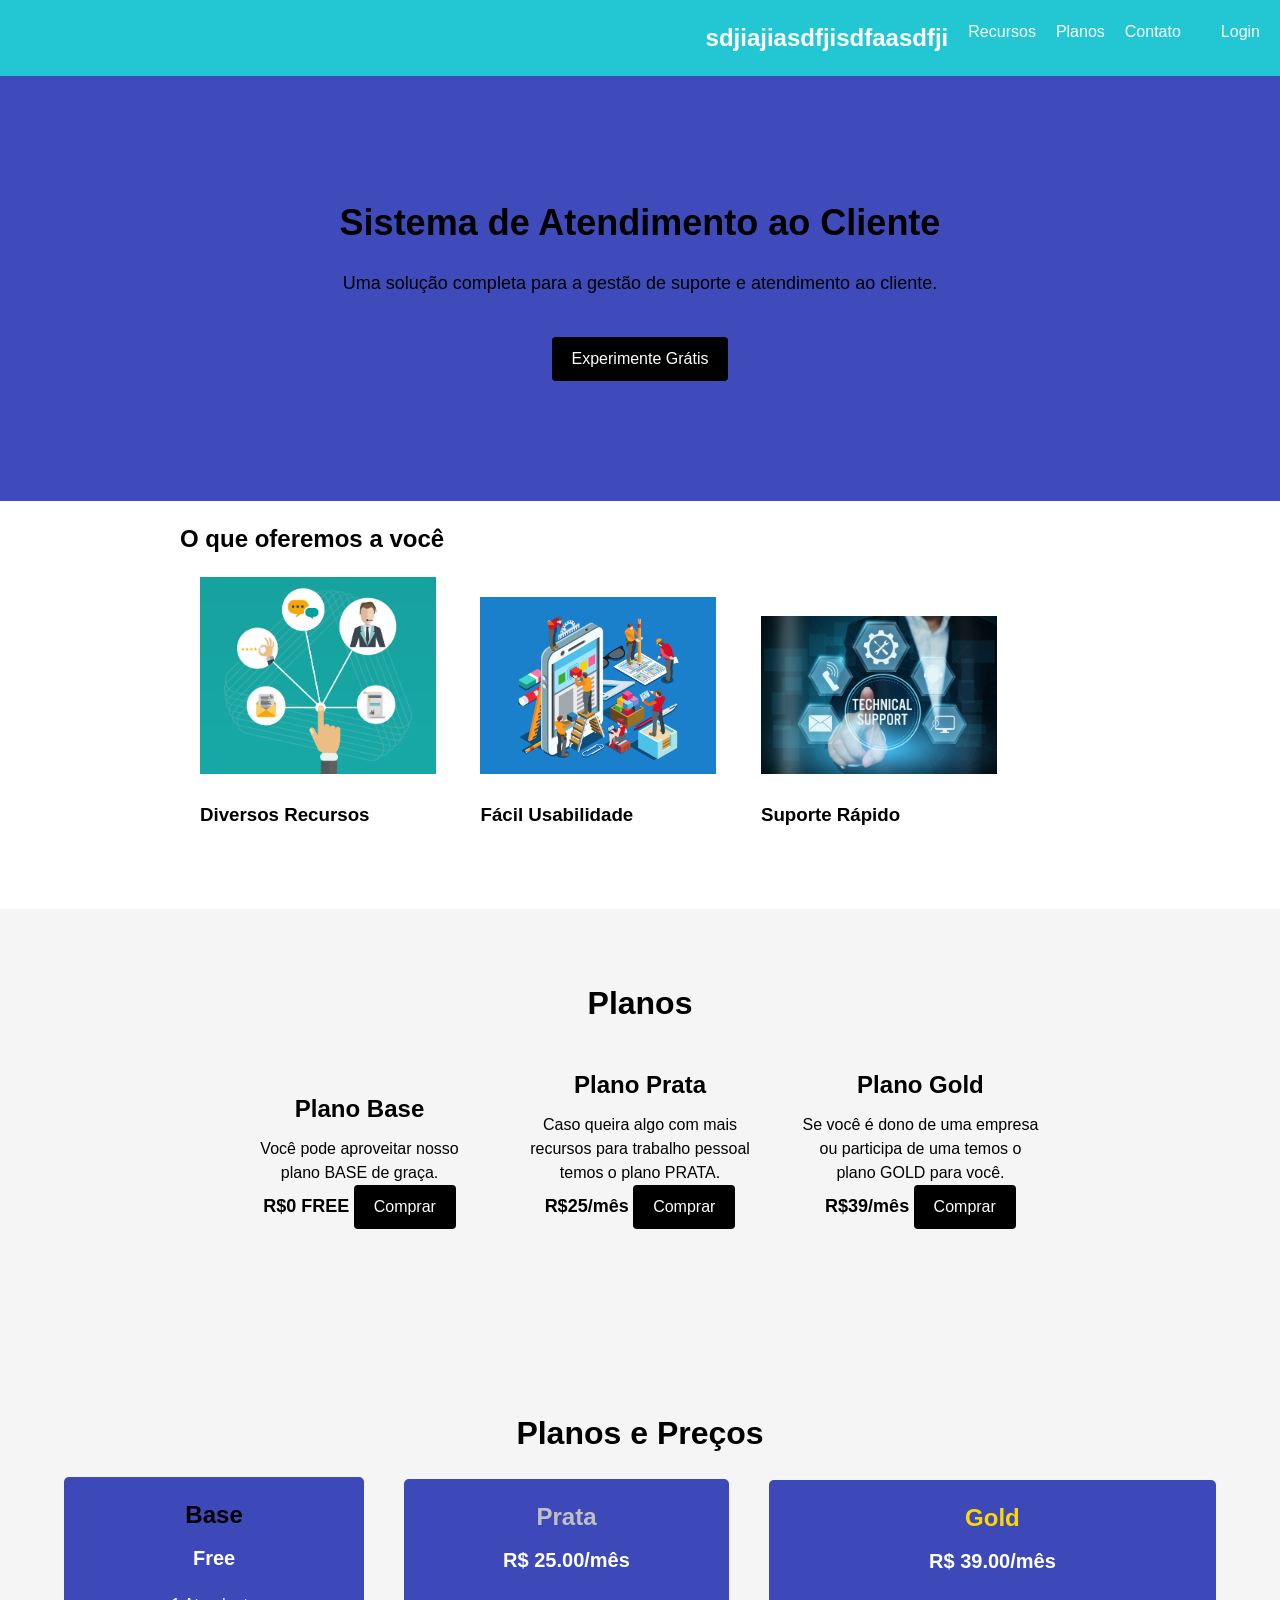
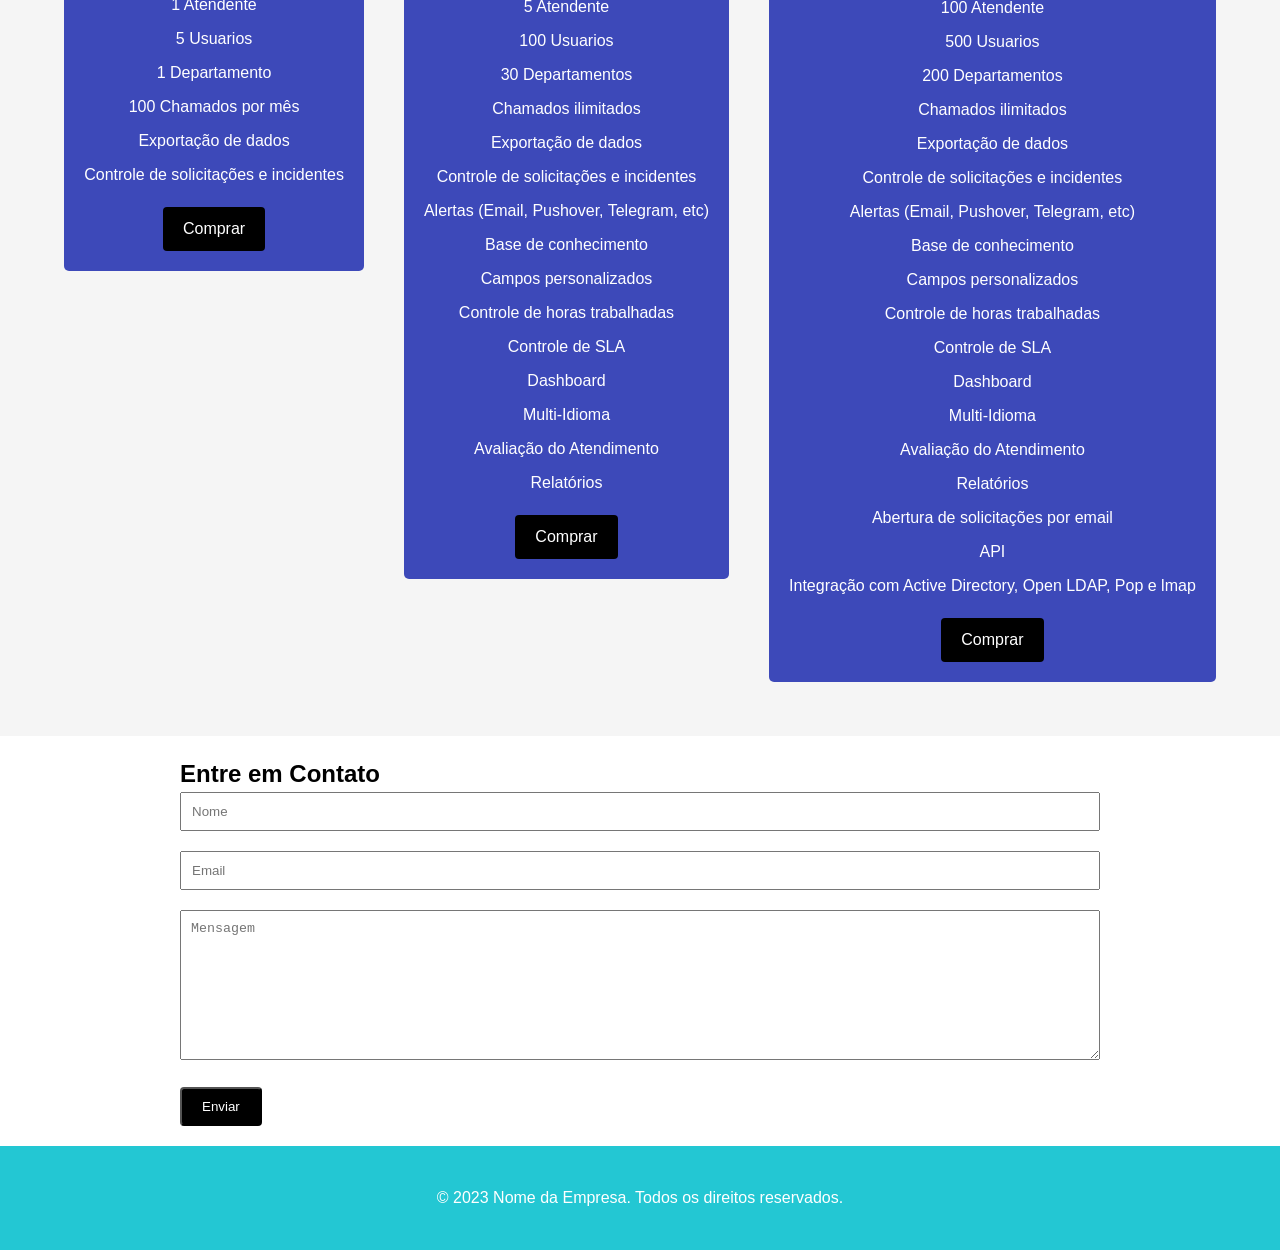
==== index.html @ fc224f91 "commit 2" ====
<!DOCTYPE html>
<html>
<head>
    <title>Título da Página</title>
    <link rel="stylesheet" type="text/css" href="style.css">
</head>
<body>
    <header>
        <nav>
            <div><h1> sdjiajiasdfjisdfaasdfji</h1></div>
           
            <a href="#">Recursos</a>
            <a href="#">Planos</a>
            <a href="#">Contato</a>
            <a></a>
            <a href="#">Login</a>
        </nav>
    </header>

    <section class="hero">
        <div class="container">
            <h1>Sistema de Atendimento ao Cliente</h1>
            <p>Uma solução completa para a gestão de suporte e atendimento ao cliente.</p>
            <a href="#" class="btn">Experimente Grátis</a>
        </div>
    </section>

    <section class="features">
        <div class="container">
            <h2>O que oferemos a você</h2>
            <div class="feature">
                <img src="img 3.png" alt="Recurso 1">
                <h3>Diversos Recursos</h3>
            </div>
            <div class="feature">
                <img src="img 2.png" alt="Recurso 2">
                <h3>Fácil Usabilidade</h3>
            </div>
            <div class="feature">
                <img src="img 1.jpg" alt="Recurso 3">
                <h3>Suporte Rápido</h3>

            </div>
        </div>
    </section>

    <section class="pricing">
        <div class="container">
            <h2>Planos</h2>
            <div class="plan">
                <h3>Plano Base</h3>
                <p>Você pode aproveitar nosso plano BASE de graça.</p>
                <span class="price">R$0 FREE</span>
                <a href="#" class="btn">Comprar</a>
        
            </div>
            <div class="plan">
                <h3>Plano Prata</h3>
                <p>Caso queira algo com mais recursos para trabalho pessoal temos o plano PRATA.</p>
                <span class="price">R$25/mês</span>
                <a href="#" class="btn">Comprar</a>
               
            </div>
            <div class="plan">
                <h3>Plano Gold</h3>
                <p>Se você é dono de uma empresa ou participa de uma temos o plano GOLD para você.</p>
                <span class="price">R$39/mês</span>
                <a href="#" class="btn">Comprar</a>
               
                    </div>
            </div>
        </div>
    
    </section>
    <section class="pricing">
        <h2>Planos e Preços</h2>
        <div class="pricing-options">
          <div class="option base">
            <h3>Base</h3>
            <p class="price">Free</p>
            <ul>
              <li>1 Atendente</li>
              <li>5 Usuarios</li>
              <li>1 Departamento</li>
              <li>100 Chamados por mês</li>
              <li>Exportação de dados</li>
              <li>Controle de solicitações e incidentes</li>
            </ul>
            <a href="#" class="btn">Comprar</a>
          </div>
          <div class="option prata">
            <h3>Prata</h3>
            <p class="price">R$ 25.00/mês</p>
            <ul>
              <li>5 Atendente</li>
              <li>100 Usuarios</li>
              <li>30 Departamentos</li>
              <li>Chamados ilimitados</li>
              <li>Exportação de dados</li>
              <li>Controle de solicitações e incidentes</li>
              <li>Alertas (Email, Pushover, Telegram, etc)</li>
              <li>Base de conhecimento</li>
              <li>Campos personalizados</li>
              <li>Controle de horas trabalhadas</li>
              <li>Controle de SLA</li>
              <li>Dashboard</li>
              <li>Multi-Idioma</li>
              <li>Avaliação do Atendimento</li>
              <li>Relatórios</li>
            </ul>
            <a href="#" class="btn">Comprar</a>
          </div>
          <div class="option gold">
            <h3>Gold</h3>
            <p class="price">R$ 39.00/mês</p>
            <ul>
              <li>100 Atendente</li>
              <li>500 Usuarios</li>
              <li>200 Departamentos</li>
              <li>Chamados ilimitados</li>
              <li>Exportação de dados</li>
              <li>Controle de solicitações e incidentes</li>
              <li>Alertas (Email, Pushover, Telegram, etc)</li>
              <li>Base de conhecimento</li>
              <li>Campos personalizados</li>
              <li>Controle de horas trabalhadas</li>
              <li>Controle de SLA</li>
              <li>Dashboard</li>
              <li>Multi-Idioma</li>
              <li>Avaliação do Atendimento</li>
              <li>Relatórios</li>
              <li>Abertura de solicitações por email</li>
              <li>API</li>
              <li>Integração com Active Directory, Open LDAP, Pop e lmap</li>
            </ul>
            <a href="#" class="btn">Comprar</a>
          </div>
        </div>
      </section>

    <section class="contact">
        <div class="container">
            <h2>Entre em Contato</h2>
            <form>
                <input type="text" placeholder="Nome">
                <input type="email" placeholder="Email">
                <textarea placeholder="Mensagem"></textarea>
                <button type="submit" class="btn">Enviar</button>
            </form>
        </div>
    </section>

    <footer>
        <div class="container">
            <p>&copy; 2023 Nome da Empresa. Todos os direitos reservados.</p>
        </div>
    </footer>
</body>
</html>
---- style.css ----
* {
    margin: 0;
    padding: 0;
    box-sizing: border-box;
    
}

body {
    font-family: Arial, sans-serif;
    line-height: 1.5;
    
}

.container {
    max-width: 960px;
    margin: 0 auto;
    padding: 20px;
}

header {
    background-color: #23c7d3;
    color: #fff;
    padding: 20px;
}

nav {
    display: flex;
    justify-content: flex-end;
}

nav a {
    color: #fff;
    text-decoration: none;
    margin-left: 20px;
}

section.hero {
    background-color: rgba(16, 31, 170, 0.801);
    text-align: center;
    padding: 100px 0;
}

section.hero h1 {
    font-size: 36px;
    margin-bottom: 20px;
}

section.hero p {
    font-size: 18px;
    margin-bottom: 40px;
}

.btn {
    display: inline-block;
    background-color: #000000;
    color: #fff;
    text-decoration: none;
    padding: 10px 20px;
    border-radius: 4px;
}

.section.features {
    text-align: center;
    padding: 100px 0;
}

.section.features h2 {
    font-size: 30px;
    margin-bottom: 40px;
}

.feature {
    display: inline-block;
    width: 30%;
    padding: 20px;
    margin-bottom: 40px;
}
.planos{
    text-align: center;
    color: #fff;
    }

.feature img {
    width: 100%;
    margin-bottom: 20px;
}
.pricing {
    text-align: center;
    padding: 50px 0;
    background-color: #f5f5f5;
  }

  .pricing h2 {
    font-size: 32px;
    margin-bottom: 20px;
  }

  .pricing-options {
    display: flex;
    justify-content: center;
    align-items: center;
  }

  .option {
    color: white;
    text-align: center;
    margin: 0 20px;
    padding: 20px;
    background-color: rgba(16, 31, 170, 0.801);
    border-radius: 5px;
  }
  .base{
    margin-bottom: 415px ;
  }
  .prata{
    margin-bottom: 105px;
  }
  .gold{
    margin-bottom: 0px;
  }

  .option h3 {
    font-size: 24px;
    margin-bottom: 10px;
  }

  .option p.price {
    font-size: 20px;
    margin-bottom: 20px;
  }

  .option ul {
    list-style-type: none;
    margin-bottom: 20px;
  }

  .option ul li {
    margin-bottom: 10px;
  }
  .option h3 {
    font-size: 24px;
    margin-bottom: 10px;
  }

 
  .option h3 {
    font-size: 24px;
    margin-bottom: 10px;
  }

 
  .option:nth-of-type(1) h3 {
    color: black;
  }

  .option:nth-of-type(2) h3 {
    color: silver;
  }

  .option:nth-of-type(3) h3 {
    color: gold; /
  }


.section.pricing {
    background-color: #f5f5f5;
    text-align: center;
    padding: 100px 0;
}

.section.pricing h2 {
    font-size: 30px;
    margin-bottom: 40px;
}

.plan {
    display: inline-block;
    width: 30%;
    padding: 20px;
    margin-bottom: 40px;
}

.plan h3 {
    font-size: 24px;
    margin-bottom: 10px;
}

.price {
    font-size: 18px;
    font-weight: bold;
    margin-bottom: 20px;
}

.section.contact {
    text-align: center;
    padding: 100px 0;
}

.section.contact h2 {
    font-size: 30px;
    margin-bottom: 40px;
}

form input,
form textarea {
    width: 100%;
    padding: 10px;
    margin-bottom: 20px;
}

form textarea {
    height: 150px;
}

footer {
    background-color: #23c7d3;
    color: #fff;
    text-align: center;
    padding: 20px;
}
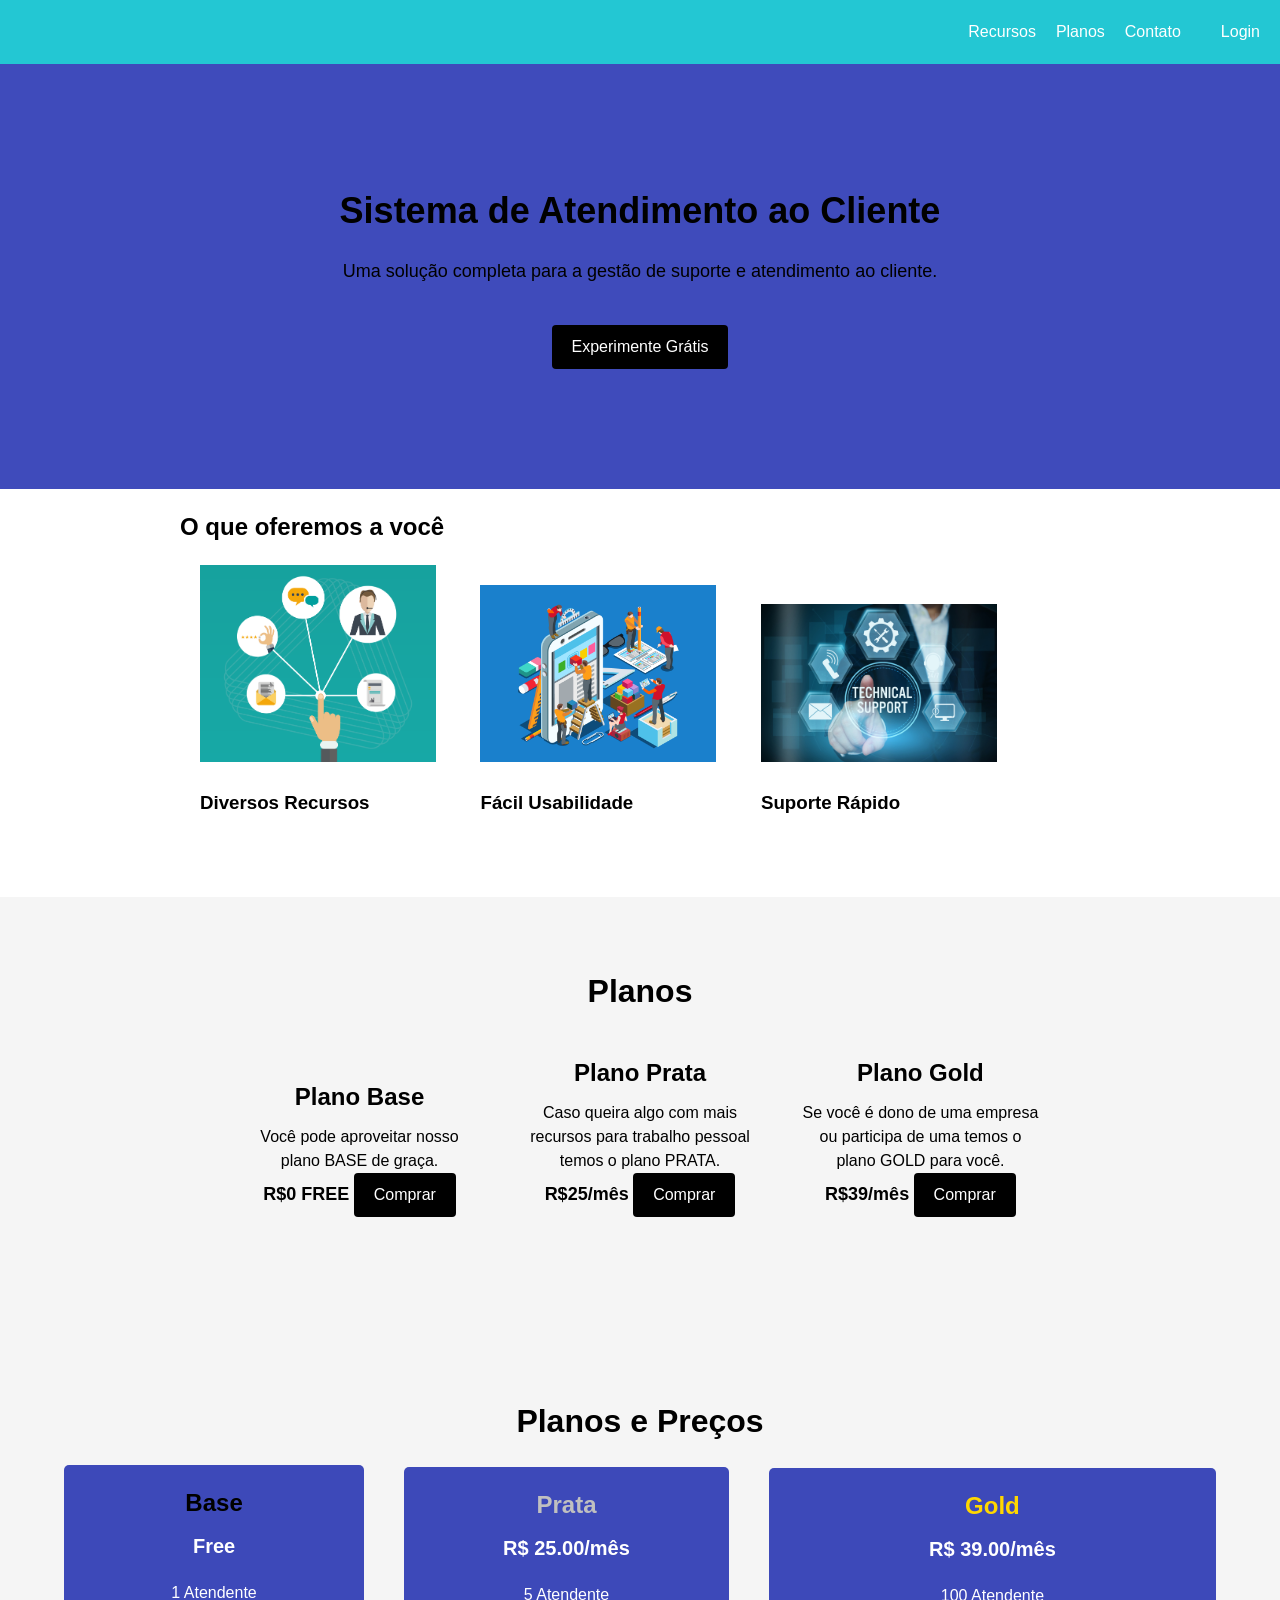
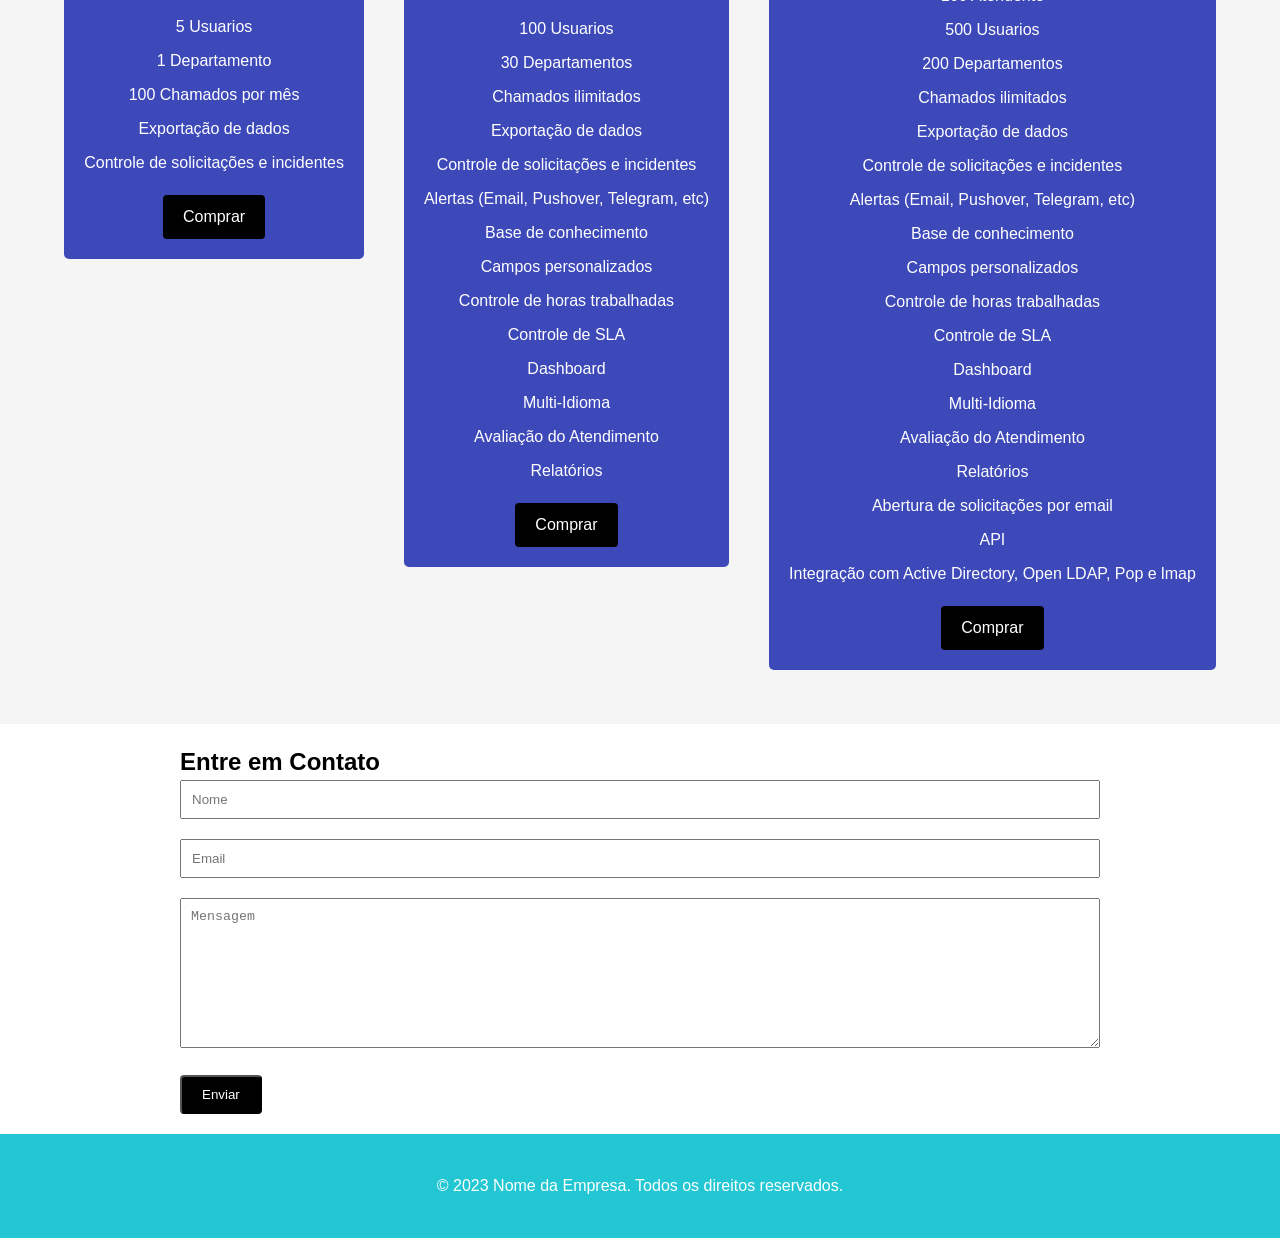
==== commit 4f515c2d: "commit 3" ====
--- a/index.html
+++ b/index.html
@@ -7,7 +7,6 @@
 <body>
     <header>
         <nav>
-            <div><h1> sdjiajiasdfjisdfaasdfji</h1></div>
            
             <a href="#">Recursos</a>
             <a href="#">Planos</a>
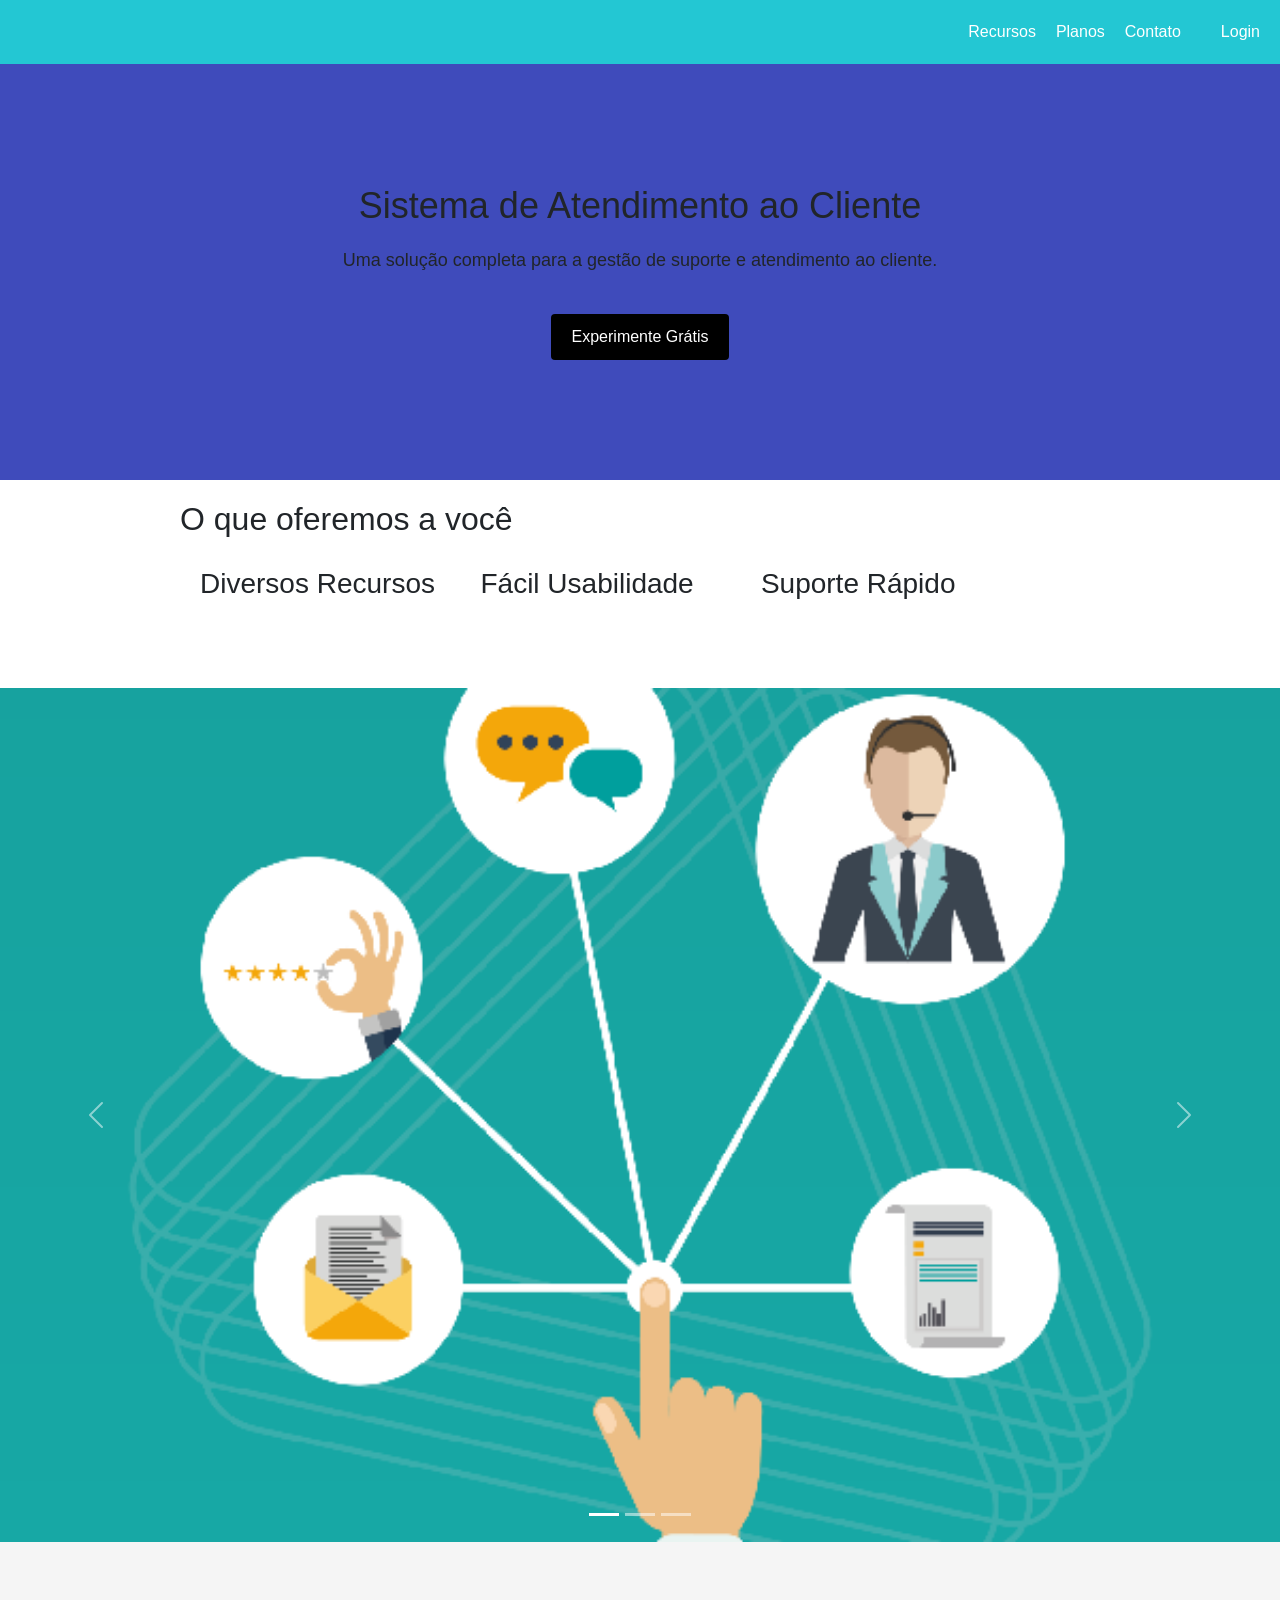
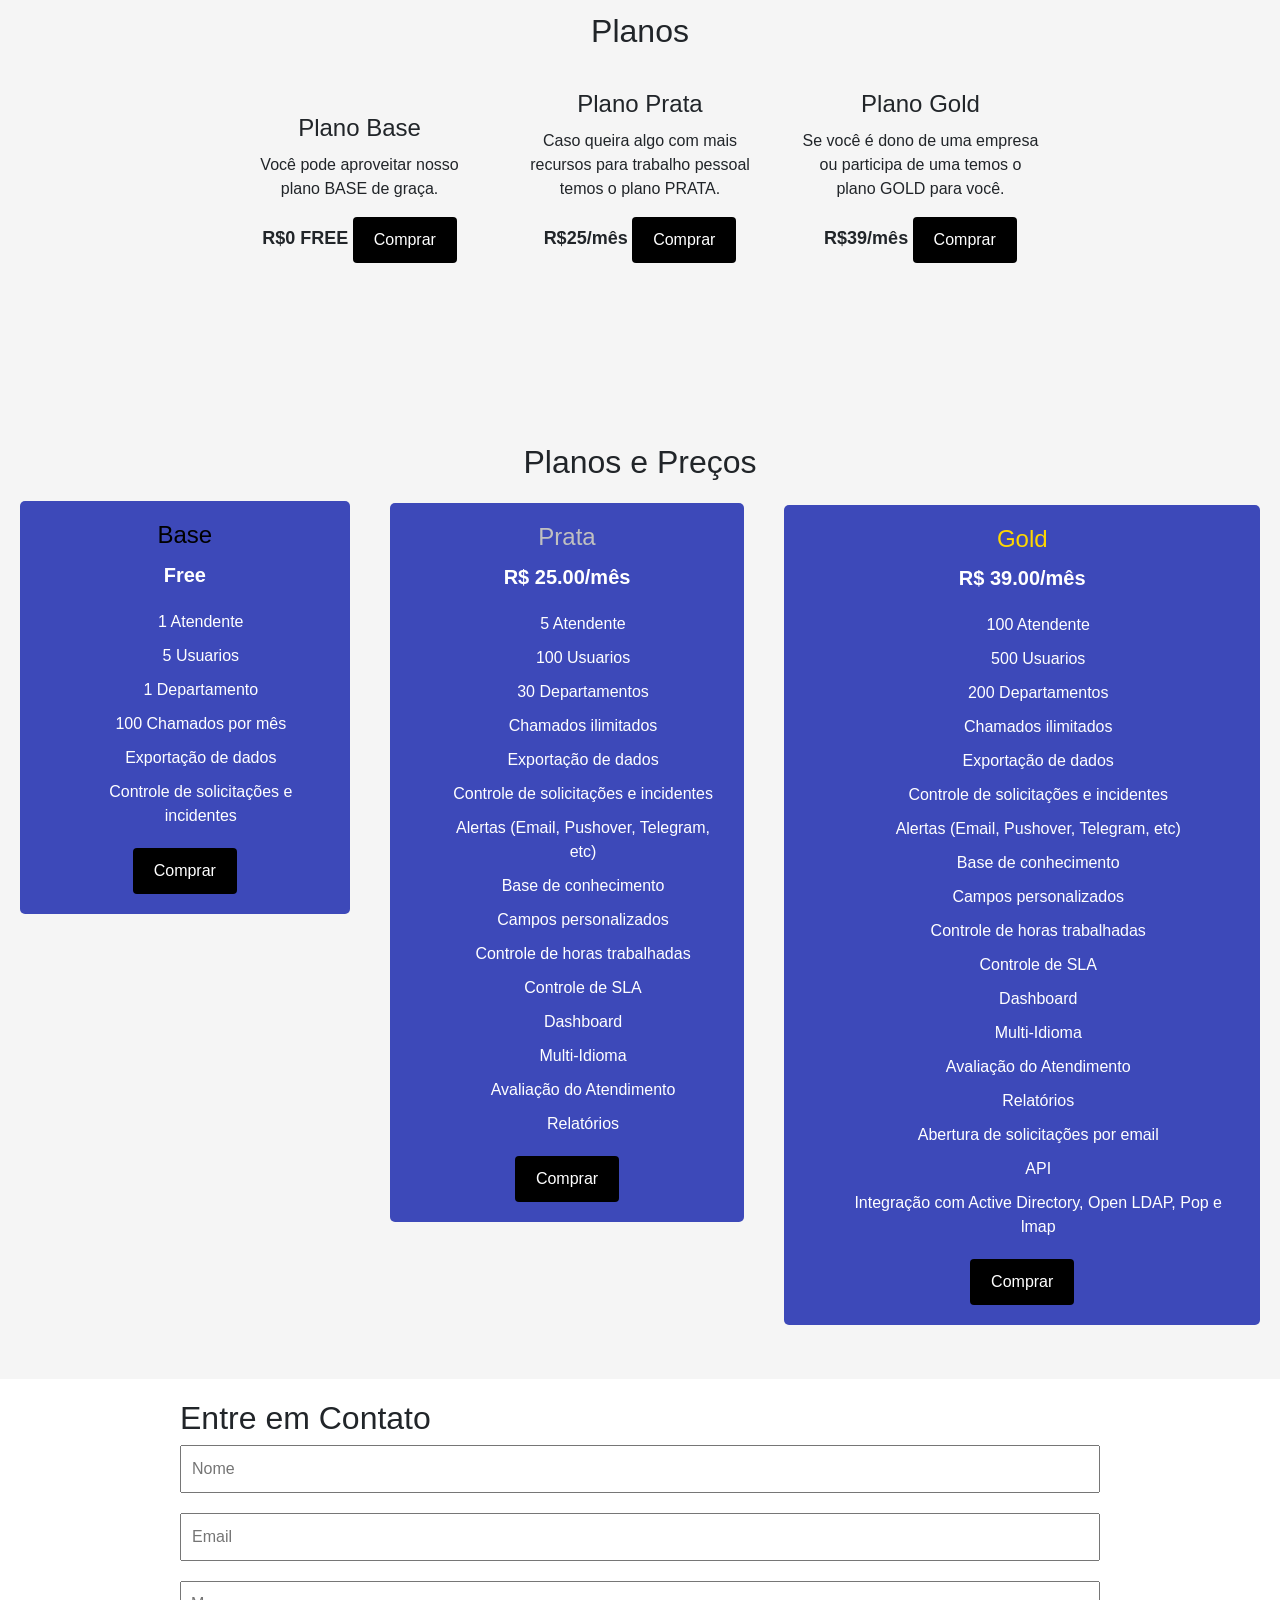
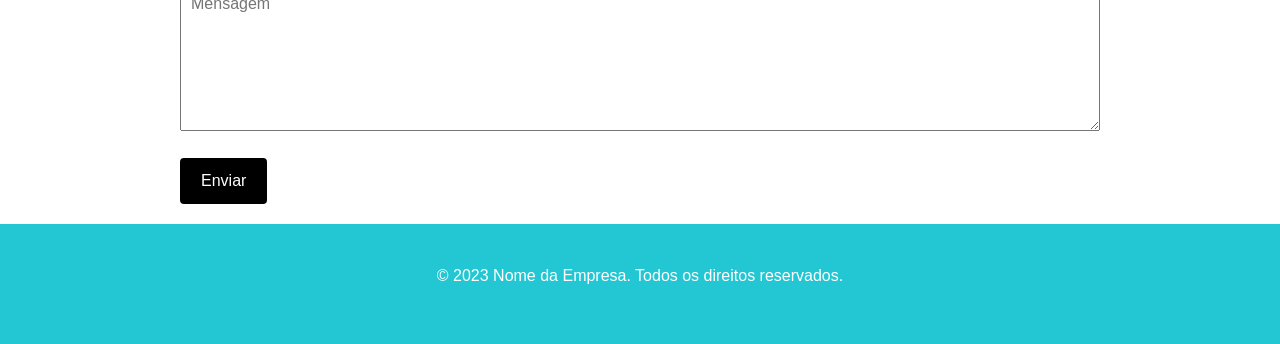
==== commit c134d1ae: "commit 4" ====
--- a/index.html
+++ b/index.html
@@ -1,19 +1,22 @@
 <!DOCTYPE html>
-<html>
+<html lang="pt">
 <head>
-    <title>Título da Página</title>
+    <meta charset="utf-8">
+    <meta name="viewport" content="width=device-width, initial-scale=1">
+    <link href="https://cdn.jsdelivr.net/npm/bootstrap@5.3.0/dist/css/bootstrap.min.css" rel="stylesheet" integrity="sha384-9ndCyUaIbzAi2FUVXJi0CjmCapSmO7SnpJef0486qhLnuZ2cdeRhO02iuK6FUUVM" crossorigin="anonymous">
+    <title>Nome da Empresa</title>
     <link rel="stylesheet" type="text/css" href="style.css">
 </head>
 <body>
+    <script src="https://cdn.jsdelivr.net/npm/bootstrap@5.3.0/dist/js/bootstrap.bundle.min.js" integrity="sha384-geWF76RCwLtnZ8qwWowPQNguL3RmwHVBC9FhGdlKrxdiJJigb/j/68SIy3Te4Bkz" crossorigin="anonymous"></script>
     <header>
-        <nav>
-           
-            <a href="#">Recursos</a>
-            <a href="#">Planos</a>
-            <a href="#">Contato</a>
-            <a></a>
-            <a href="#">Login</a>
-        </nav>
+     <nav>
+      <a href="#">Recursos</a>
+      <a href="#">Planos</a>
+      <a href="#">Contato</a>
+      <a></a>
+      <a href="#">Login</a>
+     </nav>
     </header>
 
     <section class="hero">
@@ -28,20 +31,46 @@
         <div class="container">
             <h2>O que oferemos a você</h2>
             <div class="feature">
-                <img src="img 3.png" alt="Recurso 1">
+
                 <h3>Diversos Recursos</h3>
             </div>
             <div class="feature">
-                <img src="img 2.png" alt="Recurso 2">
+
                 <h3>Fácil Usabilidade</h3>
             </div>
             <div class="feature">
-                <img src="img 1.jpg" alt="Recurso 3">
+
                 <h3>Suporte Rápido</h3>
 
             </div>
         </div>
     </section>
+    <div id="carouselExampleIndicators" class="carousel slide">
+        <div class="carousel-indicators">
+          <button type="button" data-bs-target="#carouselExampleIndicators" data-bs-slide-to="0" class="active" aria-current="true" aria-label="Slide 1"></button>
+          <button type="button" data-bs-target="#carouselExampleIndicators" data-bs-slide-to="1" aria-label="Slide 2"></button>
+          <button type="button" data-bs-target="#carouselExampleIndicators" data-bs-slide-to="2" aria-label="Slide 3"></button>
+        </div>
+        <div class="carousel-inner">
+          <div class="carousel-item active">
+            <img src="img 3.png" class="d-block w-100" alt="...">
+          </div>
+          <div class="carousel-item">
+            <img src="img 2.png" class="d-block w-100" alt="...">
+          </div>
+          <div class="carousel-item">
+            <img src="img 1.jpg" class="d-block w-100" alt="...">
+          </div>
+        </div>
+        <button class="carousel-control-prev" type="button" data-bs-target="#carouselExampleIndicators" data-bs-slide="prev">
+          <span class="carousel-control-prev-icon" aria-hidden="true"></span>
+          <span class="visually-hidden">Previous</span>
+        </button>
+        <button class="carousel-control-next" type="button" data-bs-target="#carouselExampleIndicators" data-bs-slide="next">
+          <span class="carousel-control-next-icon" aria-hidden="true"></span>
+          <span class="visually-hidden">Next</span>
+        </button>
+      </div>
 
     <section class="pricing">
         <div class="container">
--- a/style.css
+++ b/style.css
@@ -1,220 +1,227 @@
 * {
-    margin: 0;
-    padding: 0;
-    box-sizing: border-box;
-    
+  margin: 0;
+  padding: 0;
+  box-sizing: border-box;
+  
 }
 
 body {
-    font-family: Arial, sans-serif;
-    line-height: 1.5;
-    
+  font-family: Arial, sans-serif;
+  line-height: 1.5;
+  
 }
 
 .container {
-    max-width: 960px;
-    margin: 0 auto;
-    padding: 20px;
+  max-width: 960px;
+  margin: 0 auto;
+  padding: 20px;
 }
 
 header {
-    background-color: #23c7d3;
-    color: #fff;
-    padding: 20px;
+  background-color: #23c7d3;
+  color: #fff;
+  padding: 20px;
 }
 
 nav {
-    display: flex;
-    justify-content: flex-end;
+  display: flex;
+  justify-content: flex-end;
 }
 
 nav a {
-    color: #fff;
-    text-decoration: none;
-    margin-left: 20px;
+  color: #fff;
+  text-decoration: none;
+  margin-left: 20px;
 }
 
 section.hero {
-    background-color: rgba(16, 31, 170, 0.801);
-    text-align: center;
-    padding: 100px 0;
+  background-color: rgba(16, 31, 170, 0.801);
+  text-align: center;
+  padding: 100px 0;
 }
 
 section.hero h1 {
-    font-size: 36px;
-    margin-bottom: 20px;
+  font-size: 36px;
+  margin-bottom: 20px;
 }
 
 section.hero p {
-    font-size: 18px;
-    margin-bottom: 40px;
+  font-size: 18px;
+  margin-bottom: 40px;
 }
 
 .btn {
-    display: inline-block;
-    background-color: #000000;
-    color: #fff;
-    text-decoration: none;
-    padding: 10px 20px;
-    border-radius: 4px;
+  display: inline-block;
+  background-color: #000000;
+  color: #fff;
+  text-decoration: none;
+  padding: 10px 20px;
+  border-radius: 4px;
 }
 
 .section.features {
-    text-align: center;
-    padding: 100px 0;
+  text-align: center;
+  padding: 100px 0;
 }
 
 .section.features h2 {
-    font-size: 30px;
-    margin-bottom: 40px;
+  font-size: 30px;
+  margin-bottom: 40px;
 }
 
 .feature {
-    display: inline-block;
-    width: 30%;
-    padding: 20px;
-    margin-bottom: 40px;
+  display: inline-block;
+  width: 30%;
+  padding: 20px;
+  margin-bottom: 40px;
 }
 .planos{
-    text-align: center;
-    color: #fff;
-    }
+  text-align: center;
+  color: #fff;
+  }
 
 .feature img {
-    width: 100%;
-    margin-bottom: 20px;
+  width: 100%;
+  margin-bottom: 20px;
 }
 .pricing {
-    text-align: center;
-    padding: 50px 0;
-    background-color: #f5f5f5;
-  }
-
-  .pricing h2 {
-    font-size: 32px;
-    margin-bottom: 20px;
-  }
-
-  .pricing-options {
-    display: flex;
-    justify-content: center;
-    align-items: center;
-  }
-
-  .option {
-    color: white;
-    text-align: center;
-    margin: 0 20px;
-    padding: 20px;
-    background-color: rgba(16, 31, 170, 0.801);
-    border-radius: 5px;
-  }
-  .base{
-    margin-bottom: 415px ;
-  }
-  .prata{
-    margin-bottom: 105px;
-  }
-  .gold{
-    margin-bottom: 0px;
-  }
-
-  .option h3 {
-    font-size: 24px;
-    margin-bottom: 10px;
-  }
-
-  .option p.price {
-    font-size: 20px;
-    margin-bottom: 20px;
-  }
-
-  .option ul {
-    list-style-type: none;
-    margin-bottom: 20px;
-  }
-
-  .option ul li {
-    margin-bottom: 10px;
-  }
-  .option h3 {
-    font-size: 24px;
-    margin-bottom: 10px;
-  }
-
- 
-  .option h3 {
-    font-size: 24px;
-    margin-bottom: 10px;
-  }
-
- 
-  .option:nth-of-type(1) h3 {
-    color: black;
-  }
-
-  .option:nth-of-type(2) h3 {
-    color: silver;
-  }
-
-  .option:nth-of-type(3) h3 {
-    color: gold; /
-  }
+  text-align: center;
+  padding: 50px 0;
+  background-color: #f5f5f5;
+}
+
+.pricing h2 {
+  font-size: 32px;
+  margin-bottom: 20px;
+}
+
+.pricing-options {
+  display: flex;
+  justify-content: center;
+  align-items: center;
+}
+
+.option {
+  color: white;
+  text-align: center;
+  margin: 0 20px;
+  padding: 20px;
+  background-color: rgba(16, 31, 170, 0.801);
+  border-radius: 5px;
+}
+.base{
+  margin-bottom: 415px ;
+}
+.prata{
+  margin-bottom: 105px;
+}
+.gold{
+  margin-bottom: 0px;
+}
+
+.option h3 {
+  font-size: 24px;
+  margin-bottom: 10px;
+}
+
+.option p.price {
+  font-size: 20px;
+  margin-bottom: 20px;
+}
+
+.option ul {
+  list-style-type: none;
+  margin-bottom: 20px;
+}
+
+.option ul li {
+  margin-bottom: 10px;
+}
+.option h3 {
+  font-size: 24px;
+  margin-bottom: 10px;
+}
+
+
+.option h3 {
+  font-size: 24px;
+  margin-bottom: 10px;
+}
+
+
+.option:nth-of-type(1) h3 {
+  color: black;
+}
+
+.option:nth-of-type(2) h3 {
+  color: silver;
+}
+
+.option:nth-of-type(3) h3 {
+  color: gold; /
+}
 
 
 .section.pricing {
-    background-color: #f5f5f5;
-    text-align: center;
-    padding: 100px 0;
+  background-color: #f5f5f5;
+  text-align: center;
+  padding: 100px 0;
 }
 
 .section.pricing h2 {
-    font-size: 30px;
-    margin-bottom: 40px;
+  font-size: 30px;
+  margin-bottom: 40px;
 }
 
 .plan {
-    display: inline-block;
-    width: 30%;
-    padding: 20px;
-    margin-bottom: 40px;
+  display: inline-block;
+  width: 30%;
+  padding: 20px;
+  margin-bottom: 40px;
 }
 
 .plan h3 {
-    font-size: 24px;
-    margin-bottom: 10px;
+  font-size: 24px;
+  margin-bottom: 10px;
 }
 
 .price {
-    font-size: 18px;
-    font-weight: bold;
-    margin-bottom: 20px;
+  font-size: 18px;
+  font-weight: bold;
+  margin-bottom: 20px;
 }
 
 .section.contact {
-    text-align: center;
-    padding: 100px 0;
+  text-align: center;
+  padding: 100px 0;
 }
 
 .section.contact h2 {
-    font-size: 30px;
-    margin-bottom: 40px;
+  font-size: 30px;
+  margin-bottom: 40px;
 }
 
 form input,
 form textarea {
-    width: 100%;
-    padding: 10px;
-    margin-bottom: 20px;
+  width: 100%;
+  padding: 10px;
+  margin-bottom: 20px;
 }
 
 form textarea {
-    height: 150px;
+  height: 150px;
 }
 
 footer {
-    background-color: #23c7d3;
-    color: #fff;
-    text-align: center;
-    padding: 20px;
-}+  background-color: #23c7d3;
+  color: #fff;
+  text-align: center;
+  padding: 20px;
+}
+@media(max-widht: 1300px){
+  .pricing{
+    width: 90%;
+    margin: 0 auto;
+    margin-top: 600px
+  }
+}
